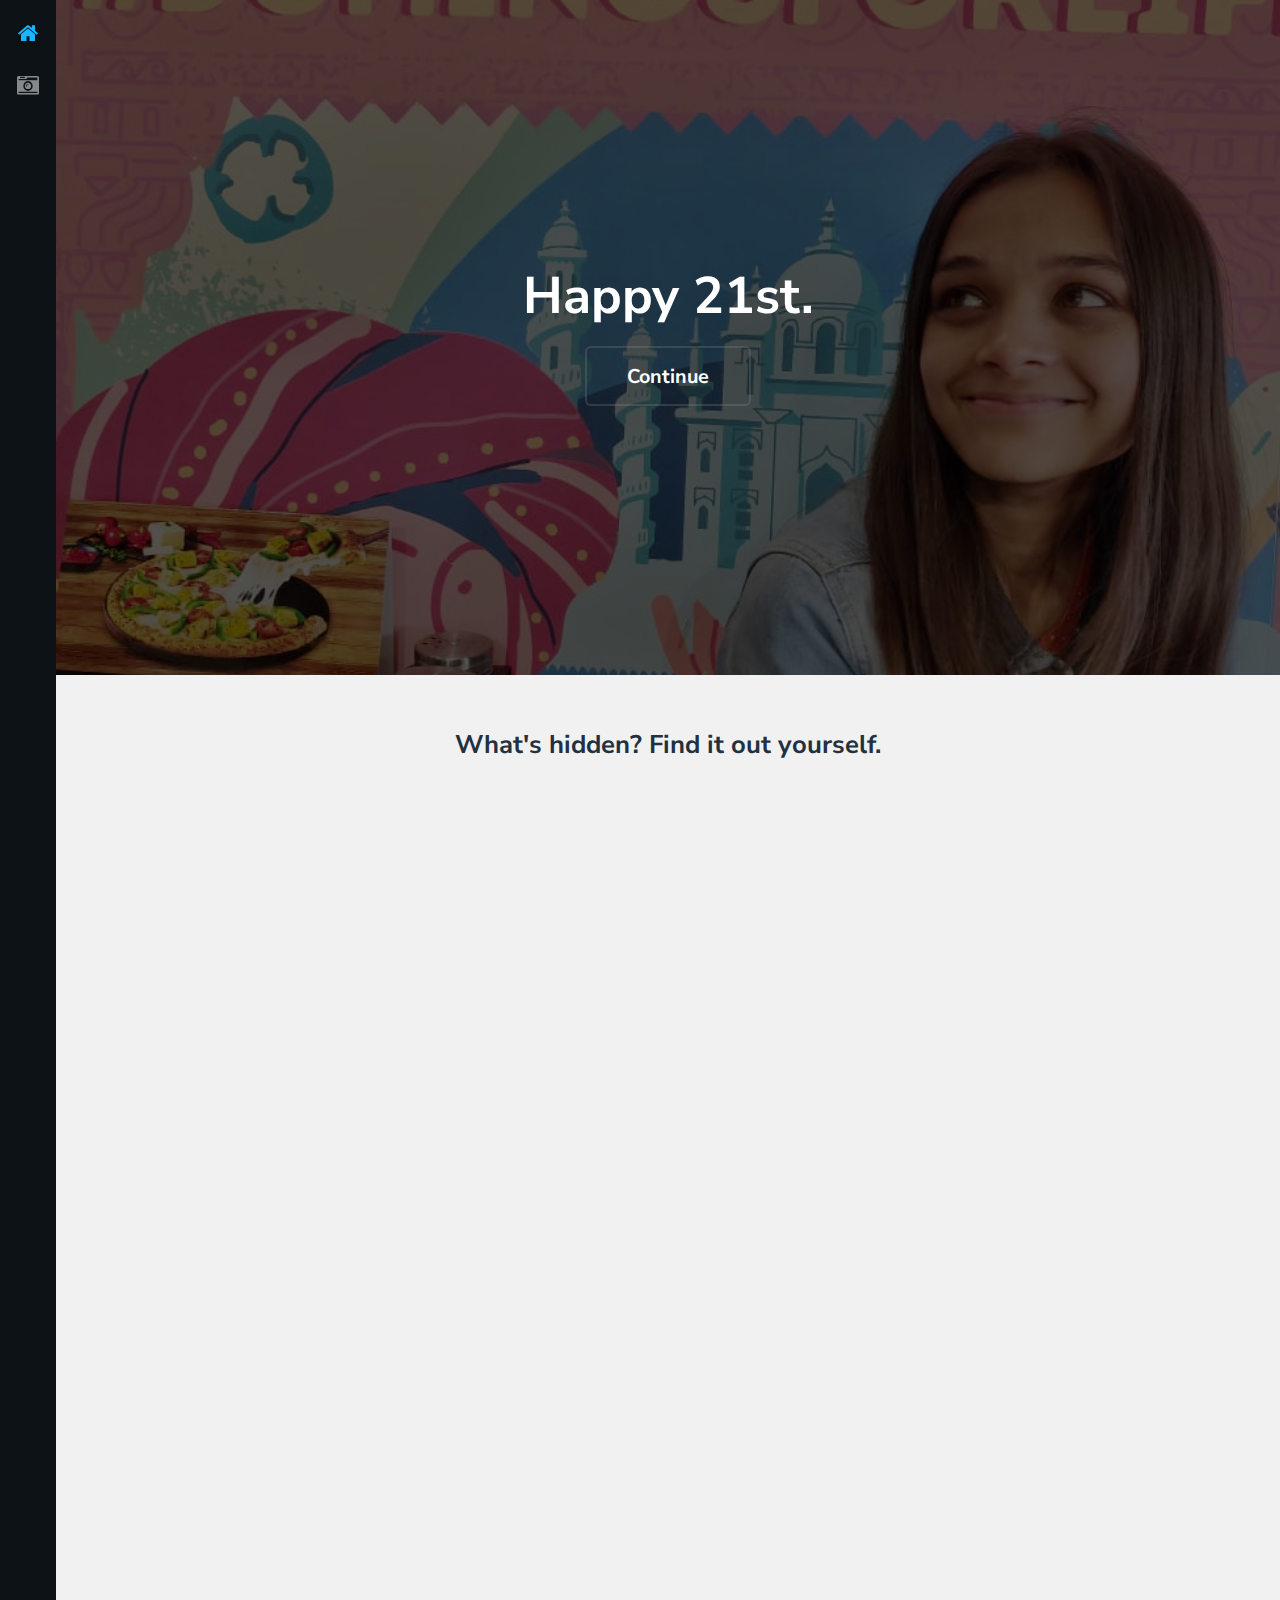
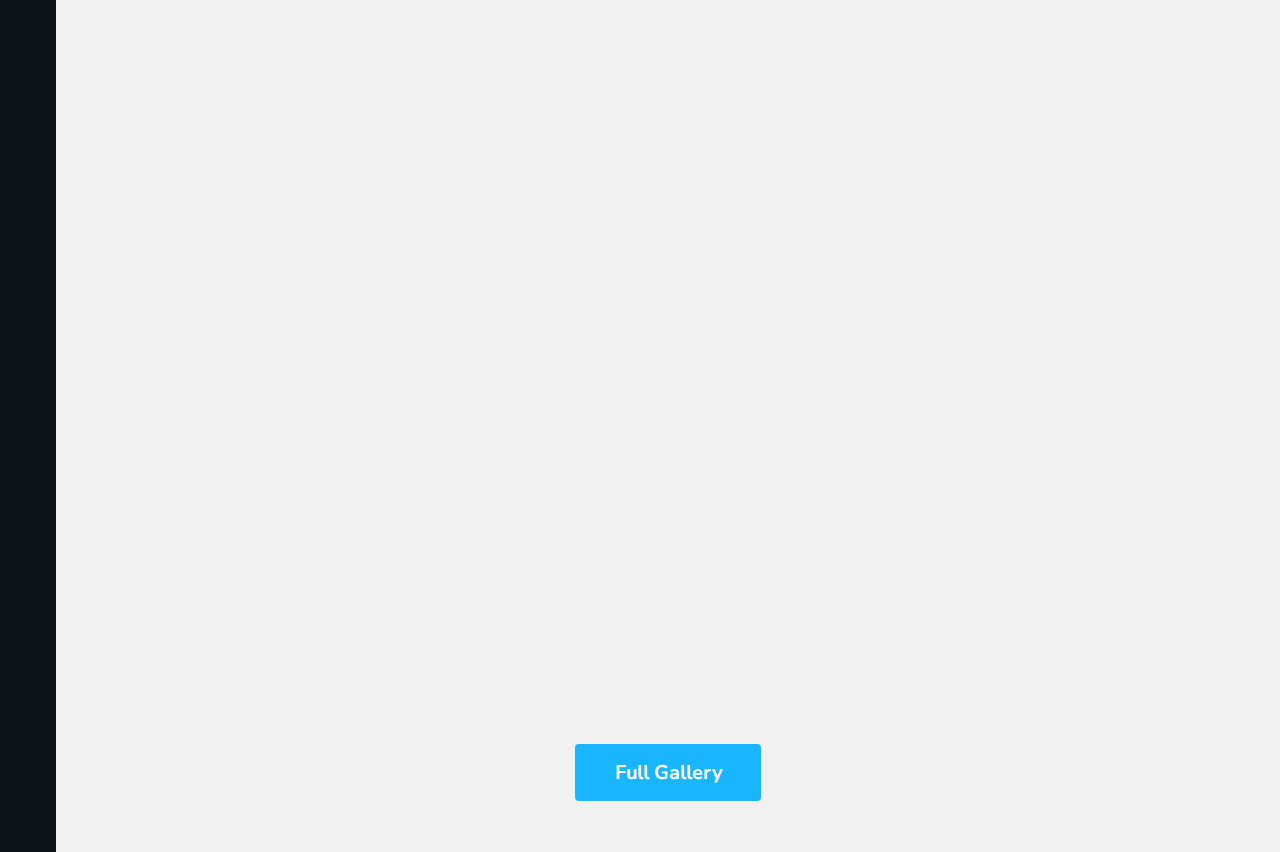
==== index.html @ ba91b530 "first commit" ====
<!DOCTYPE HTML>

<html>
	<head>
		<title>Happy 21st.</title>
		<meta charset="utf-8" />
		<meta name="viewport" content="width=device-width, initial-scale=1" />
		<link rel="stylesheet" href="assets/css/main.css" />
		
	</head>
	<body>
		<div class="page-wrap">

			<!-- Nav -->
				<nav id="nav">
					<ul>
						<li><a href="index.html" class="active"><span class="icon fa-home"></span></a></li>
						<li><a href="compact-gallery.html"><span class="icon fa-camera-retro"></span></a></li>
						<!--<li><a href="generic.html"><span class="icon fa-file-text-o"></span></a></li>-->
					</ul>
				</nav>

			<!-- Main -->
				<section id="main">

					<!-- Banner -->
						<section id="banner">
							<div class="inner">
								<h1>Happy 21st.</h1>
								
								<ul class="actions">
									<li><a href="#galleries" class="button alt scrolly big">Continue</a></li>
								</ul>
							</div>
						</section>

					<!-- Gallery -->
						<section id="galleries">

							
								<div class="gallery">
									<header class="special">
										<h2>What's hidden? Find it out yourself.</h2>
									</header>
									<div class="content">
                                    <!-- Photo Galleries
									    <div class="media">
											<div class="flip-card">
                                              <div class="flip-card-inner">
                                                <div class="flip-card-front">
                                                  <img src="d1.jpg">
                                                </div>
                                                <div class="flip-card-back">
                                                  <img src="s1.jpg">
                                                </div>
                                              </div>
                                            </div>
										</div>
										-->
										<div class="media"> 
										<div id="imageGallery"> 
                                            <div id="previous1"><img id="image1" src="d1.jpg" /></div> 
                                        </div> 
                                        </div>   
										
										<div class="media"> 
										<div id="imageGallery"> 
                                            <div id="previous2"><img id="image2" src="d2.jpg" /></div> 
                                        </div> 
                                        </div>  
                                        
										<div class="media"> 
										<div id="imageGallery"> 
                                            <div id="previous3"><img id="image3" src="d3.jpg" /></div> 
                                        </div> 
                                        </div>
                                        
										<div class="media"> 
										<div id="imageGallery"> 
                                            <div id="previous4"><img id="image4" src="d4.jpg" /></div> 
                                        </div> 
                                        </div>
                                        
									    <div class="media"> 
										<div id="imageGallery"> 
                                            <div id="previous5"><img id="image5" src="d5.jpg" /></div> 
                                        </div> 
                                        </div>
                                        
										<div class="media"> 
										<div id="imageGallery"> 
                                            <div id="previous6"><img id="image6" src="d6.jpg" /></div> 
                                        </div> 
                                        </div>
                                        
										<div class="media"> 
										<div id="imageGallery"> 
                                            <div id="previous7"><img id="image7" src="d7.jpg" /></div> 
                                        </div> 
                                        </div>
                                        
										<div class="media"> 
										<div id="imageGallery"> 
                                            <div id="previous8"><img id="image8" src="d8.jpg" /></div> 
                                        </div> 
                                        </div>
                                        
										<div class="media"> 
										<div id="imageGallery"> 
                                            <div id="previous9"><img id="image9" src="d9.jpg" /></div> 
                                        </div> 
                                        </div>
                                        
										<div class="media"> 
										<div id="imageGallery"> 
                                            <div id="previous10"><img id="image10" src="d10.jpg" /></div> 
                                        </div> 
                                        </div>
                                        
										<div class="media"> 
										<div id="imageGallery"> 
                                            <div id="previous11"><img id="image11" src="d11.jpg" /></div> 
                                        </div> 
                                        </div>
                                        
										<div class="media"> 
										<div id="imageGallery"> 
                                            <div id="previous12"><img id="image12" src="d12.jpg" /></div> 
                                        </div> 
                                        </div>
                                        
										<div class="media"> 
										<div id="imageGallery"> 
                                            <div id="previous13"><img id="image13" src="d13.jpg" /></div> 
                                        </div> 
                                        </div>
                                        
										<div class="media"> 
										<div id="imageGallery"> 
                                            <div id="previous14"><img id="image14" src="d14.jpg" /></div> 
                                        </div> 
                                        </div>
                                        
										<div class="media"> 
										<div id="imageGallery"> 
                                            <div id="previous15"><img id="image15" src="d15.jpg" /></div> 
                                        </div> 
                                        </div>
                                        
										<div class="media"> 
										<div id="imageGallery"> 
                                            <div id="previous16"><img id="image16" src="d16.jpg" /></div> 
                                        </div> 
                                        </div>
                                        
										<div class="media"> 
										<div id="imageGallery"> 
                                            <div id="previous17"><img id="image17" src="d17.jpg" /></div> 
                                        </div> 
                                        </div>
                                        
										<div class="media"> 
										<div id="imageGallery"> 
                                            <div id="previous18"><img id="image18" src="d18.jpg" /></div> 
                                        </div> 
                                        </div>
                                        
										<div class="media"> 
										<div id="imageGallery"> 
                                            <div id="previous19"><img id="image19" src="d19.jpg" /></div> 
                                        </div> 
                                        </div>
                                        
										<div class="media"> 
										<div id="imageGallery"> 
                                            <div id="previous20"><img id="image20" src="d20.jpg" /></div> 
                                        </div> 
                                        </div>
                                        
									</div>
									<footer>
										<a href="compact-gallery.html" class="button big">Full Gallery</a>
									</footer>
								</div>
						</section>
					
				</section>
		</div>

		<!-- Scripts -->
			<script src="assets/js/jquery.min.js"></script>
			<script src="assets/js/jquery.poptrox.min.js"></script>
			<script src="assets/js/jquery.scrolly.min.js"></script>
			<script src="assets/js/skel.min.js"></script>
			<script src="assets/js/util.js"></script>
			<script src="assets/js/main.js"></script>
			<script src="http://code.jquery.com/jquery-1.11.0.min.js"></script>

<script>
    $( document ).ready(function() {
        var images1 = [
            "d1.jpg",
            "s1.jpg",
        ];
        var imageIndex1 = 0;
        $("#previous1").on("click", function(){          
            imageIndex1 = (imageIndex1 + images1.length -1) % (images1.length);    
            $("#image1").attr('src', images1[imageIndex1]);
        });
        $("#image1").attr(images1[0]);
    });
    
    $( document ).ready(function() {
        var images2 = [
            "d2.jpg",
            "s2.jpg",
        ];
        var imageIndex2 = 0;
        $("#previous2").on("click", function(){          
            imageIndex2 = (imageIndex2 + images2.length -1) % (images2.length);    
            $("#image2").attr('src', images2[imageIndex2]);
        });
        $("#image2").attr(images2[0]);
    });
    
    
     $( document ).ready(function() {
        var images3 = [
            "d3.jpg",
            "s3.jpg",
        ];
        var imageIndex3 = 0;
        $("#previous3").on("click", function(){          
            imageIndex3 = (imageIndex3 + images3.length -1) % (images3.length);    
            $("#image3").attr('src', images3[imageIndex3]);
        });
        $("#image3").attr(images3[0]);
    });
    
     $( document ).ready(function() {
        var images4 = [
            "d4.jpg",
            "s4.jpg",
        ];
        var imageIndex4 = 0;
        $("#previous4").on("click", function(){          
            imageIndex4 = (imageIndex4 + images4.length -1) % (images4.length);    
            $("#image4").attr('src', images4[imageIndex4]);
        });
        $("#image4").attr(images4[0]);
    });
    
     $( document ).ready(function() {
        var images5 = [
            "d5.jpg",
            "s5.jpg",
        ];
        var imageIndex5 = 0;
        $("#previous5").on("click", function(){          
            imageIndex5 = (imageIndex5 + images5.length -1) % (images5.length);    
            $("#image5").attr('src', images5[imageIndex5]);
        });
        $("#image5").attr(images5[0]);
    });
    
     $( document ).ready(function() {
        var images6 = [
            "d6.jpg",
            "s6.jpg",
        ];
        var imageIndex6 = 0;
        $("#previous6").on("click", function(){          
            imageIndex6 = (imageIndex6 + images6.length -1) % (images6.length);    
            $("#image6").attr('src', images6[imageIndex6]);
        });
        $("#image6").attr(images6[0]);
    });
    
     $( document ).ready(function() {
        var images7 = [
            "d7.jpg",
            "s7.jpg",
        ];
        var imageIndex7 = 0;
        $("#previous7").on("click", function(){          
            imageIndex7 = (imageIndex7 + images7.length -1) % (images7.length);    
            $("#image7").attr('src', images7[imageIndex7]);
        });
        $("#image7").attr(images7[0]);
    });
    
     $( document ).ready(function() {
        var images8 = [
            "d8.jpg",
            "s8.jpg",
        ];
        var imageIndex8 = 0;
        $("#previous8").on("click", function(){          
            imageIndex8 = (imageIndex8 + images8.length -1) % (images8.length);    
            $("#image8").attr('src', images8[imageIndex8]);
        });
        $("#image8").attr(images8[0]);
    });
    
     $( document ).ready(function() {
        var images9 = [
            "d9.jpg",
            "s9.jpg",
        ];
        var imageIndex9 = 0;
        $("#previous9").on("click", function(){          
            imageIndex9 = (imageIndex9 + images9.length -1) % (images9.length);    
            $("#image9").attr('src', images9[imageIndex9]);
        });
        $("#image9").attr(images9[0]);
    });
    
    $( document ).ready(function() {
        var images10 = [
            "d10.jpg",
            "s10.jpg",
        ];
        var imageIndex10 = 0;
        $("#previous10").on("click", function(){          
            imageIndex10 = (imageIndex10 + images10.length -1) % (images10.length);    
            $("#image10").attr('src', images10[imageIndex10]);
        });
        $("#image10").attr(images10[0]);
    });
    
     $( document ).ready(function() {
        var images11 = [
            "d11.jpg",
            "s11.jpg",
        ];
        var imageIndex11 = 0;
        $("#previous11").on("click", function(){          
            imageIndex11 = (imageIndex11 + images11.length -1) % (images11.length);    
            $("#image11").attr('src', images11[imageIndex11]);
        });
        $("#image11").attr(images11[0]);
    });
    
    $( document ).ready(function() {
        var images12 = [
            "d12.jpg",
            "s12.jpg",
        ];
        var imageIndex12 = 0;
        $("#previous12").on("click", function(){          
            imageIndex12 = (imageIndex12 + images12.length -1) % (images12.length);    
            $("#image12").attr('src', images12[imageIndex12]);
        });
        $("#image12").attr(images12[0]);
    });
    
    $( document ).ready(function() {
        var images13 = [
            "d13.jpg",
            "s13.jpg",
        ];
        var imageIndex13 = 0;
        $("#previous13").on("click", function(){          
            imageIndex13 = (imageIndex13 + images13.length -1) % (images13.length);    
            $("#image13").attr('src', images13[imageIndex13]);
        });
        $("#image13").attr(images13[0]);
    });
    
    $( document ).ready(function() {
        var images14 = [
            "d14.jpg",
            "s14.jpg",
        ];
        var imageIndex14 = 0;
        $("#previous14").on("click", function(){          
            imageIndex14 = (imageIndex14 + images14.length -1) % (images14.length);    
            $("#image14").attr('src', images14[imageIndex14]);
        });
        $("#image14").attr(images14[0]);
    });
    
    $( document ).ready(function() {
        var images15 = [
            "d15.jpg",
            "s15.jpg",
        ];
        var imageIndex15 = 0;
        $("#previous15").on("click", function(){          
            imageIndex15 = (imageIndex15 + images15.length -1) % (images15.length);    
            $("#image15").attr('src', images15[imageIndex15]);
        });
        $("#image15").attr(images15[0]);
    });
    
    $( document ).ready(function() {
        var images15 = [
            "d15.jpg",
            "s15.jpg",
        ];
        var imageIndex15 = 0;
        $("#previous15").on("click", function(){          
            imageIndex15 = (imageIndex15 + images15.length -1) % (images15.length);    
            $("#image15").attr('src', images15[imageIndex15]);
        });
        $("#image15").attr(images15[0]);
    });
    
    $( document ).ready(function() {
        var images16 = [
            "d16.jpg",
            "s16.jpg",
        ];
        var imageIndex16 = 0;
        $("#previous16").on("click", function(){          
            imageIndex16 = (imageIndex16 + images16.length -1) % (images16.length);    
            $("#image16").attr('src', images16[imageIndex16]);
        });
        $("#image16").attr(images16[0]);
    });
    
    $( document ).ready(function() {
        var images17 = [
            "d17.jpg",
            "s17.jpg",
        ];
        var imageIndex17 = 0;
        $("#previous17").on("click", function(){          
            imageIndex17 = (imageIndex17 + images17.length -1) % (images17.length);    
            $("#image17").attr('src', images17[imageIndex17]);
        });
        $("#image17").attr(images17[0]);
    });
    
    $( document ).ready(function() {
        var images18 = [
            "d18.jpg",
            "s18.jpg",
        ];
        var imageIndex18 = 0;
        $("#previous18").on("click", function(){          
            imageIndex18 = (imageIndex18 + images18.length -1) % (images18.length);    
            $("#image18").attr('src', images18[imageIndex18]);
        });
        $("#image18").attr(images18[0]);
    });
    
    $( document ).ready(function() {
        var images19 = [
            "d19.jpg",
            "s19.jpg",
        ];
        var imageIndex19 = 0;
        $("#previous19").on("click", function(){          
            imageIndex19 = (imageIndex19 + images19.length -1) % (images19.length);    
            $("#image19").attr('src', images19[imageIndex19]);
        });
        $("#image19").attr(images19[0]);
    });
    
    $( document ).ready(function() {
        var images20 = [
            "d20.jpg",
            "s20.jpg",
        ];
        var imageIndex20 = 0;
        $("#previous20").on("click", function(){          
            imageIndex20 = (imageIndex20 + images20.length -1) % (images20.length);    
            $("#image20").attr('src', images20[imageIndex20]);
        });
        $("#image20").attr(images20[0]);
    });
    
    
</script>

	</body>
</html>
---- assets/css/main.css ----
@import url(font-awesome.min.css);
@import url("https://fonts.googleapis.com/css?family=Nunito+Sans:300,400,600");

/*
	Snapshot by TEMPLATED
	templated.co @templatedco
	Released for free under the Creative Commons Attribution 3.0 license (templated.co/license)
*/

/* Reset */

	html, body, div, span, applet, object, iframe, h1, h2, h3, h4, h5, h6, p, blockquote, pre, a, abbr, acronym, address, big, cite, code, del, dfn, em, img, ins, kbd, q, s, samp, small, strike, strong, sub, sup, tt, var, b, u, i, center, dl, dt, dd, ol, ul, li, fieldset, form, label, legend, table, caption, tbody, tfoot, thead, tr, th, td, article, aside, canvas, details, embed, figure, figcaption, footer, header, hgroup, menu, nav, output, ruby, section, summary, time, mark, audio, video {
		margin: 0;
		padding: 0;
		border: 0;
		font-size: 100%;
		font: inherit;
		vertical-align: baseline;
	}

	article, aside, details, figcaption, figure, footer, header, hgroup, menu, nav, section {
		display: block;
	}

	body {
		line-height: 1;
	}

	ol, ul {
		list-style: none;
	}

	blockquote, q {
		quotes: none;
	}

	blockquote:before, blockquote:after, q:before, q:after {
		content: '';
		content: none;
	}

	table {
		border-collapse: collapse;
		border-spacing: 0;
	}

	body {
		-webkit-text-size-adjust: none;
	}

/* Box Model */

	*, *:before, *:after {
		-moz-box-sizing: border-box;
		-webkit-box-sizing: border-box;
		box-sizing: border-box;
	}

/* Basic */

	@-ms-viewport {
		width: device-width;
	}

	body {
		-ms-overflow-style: scrollbar;
	}

	@media screen and (max-width: 480px) {

		html, body {
			min-width: 320px;
		}

	}

	body {
		background: #fff;
	}

		body.is-loading *, body.is-loading *:before, body.is-loading *:after {
			-moz-animation: none !important;
			-webkit-animation: none !important;
			-ms-animation: none !important;
			animation: none !important;
			-moz-transition: none !important;
			-webkit-transition: none !important;
			-ms-transition: none !important;
			transition: none !important;
		}

/* Type */

	body {
		background-color: #fff;
		color: #22313F;
	}

	body, input, select, textarea {
		font-family: "Nunito Sans", Arial, Helvetica, sans-serif;
		font-size: 13pt;
		font-weight: 300;
		line-height: 1.65;
	}

		@media screen and (max-width: 1680px) {

			body, input, select, textarea {
				font-size: 11pt;
			}

		}

		@media screen and (max-width: 1280px) {

			body, input, select, textarea {
				font-size: 11pt;
			}

		}

		@media screen and (max-width: 980px) {

			body, input, select, textarea {
				font-size: 11pt;
			}

		}

		@media screen and (max-width: 736px) {

			body, input, select, textarea {
				font-size: 12pt;
			}

		}

		@media screen and (max-width: 480px) {

			body, input, select, textarea {
				font-size: 12pt;
			}

		}

	a {
		text-decoration: underline;
		color: #19B5FE;
	}

		a:hover {
			text-decoration: none;
			color: #019be3;
		}

	strong, b {
		font-weight: 700;
	}

	em, i {
		font-style: italic;
	}

	p {
		margin: 0 0 2em 0;
	}

	h1, h2, h3, h4, h5, h6 {
		font-weight: 700;
		line-height: 1.5;
		margin: 0 0 1em 0;
	}

		h1 a, h2 a, h3 a, h4 a, h5 a, h6 a {
			color: inherit;
			text-decoration: none;
		}

	h1 {
		font-size: 2em;
	}

		@media screen and (max-width: 480px) {

			h1 {
				font-size: 1.5em;
			}

		}

	h2 {
		font-size: 1.75em;
	}

		@media screen and (max-width: 480px) {

			h2 {
				font-size: 1.4em;
			}

		}

	h3 {
		font-size: 1.35em;
	}

	h4 {
		font-size: 1.1em;
	}

	h5 {
		font-size: 0.9em;
	}

	h6 {
		font-size: 0.7em;
	}

	sub {
		font-size: 0.8em;
		position: relative;
		top: 0.5em;
	}

	sup {
		font-size: 0.8em;
		position: relative;
		top: -0.5em;
	}

	blockquote {
		border-left: solid 4px;
		font-style: italic;
		margin: 0 0 2em 0;
		padding: 0.5em 0 0.5em 2em;
	}

	code {
		border-radius: 4px;
		border: solid 1px;
		font-family: "Courier New", monospace;
		font-size: 0.9em;
		margin: 0 0.25em;
		padding: 0.25em 0.65em;
	}

	pre {
		-webkit-overflow-scrolling: touch;
		font-family: "Courier New", monospace;
		font-size: 0.9em;
		margin: 0 0 2em 0;
	}

		pre code {
			display: block;
			line-height: 1.75;
			padding: 1em 1.5em;
			overflow-x: auto;
		}

	hr {
		border: 0;
		border-bottom: solid 1px;
		margin: 2em 0;
	}

		hr.major {
			margin: 3em 0;
		}

	.align-left {
		text-align: left;
	}

	.align-center {
		text-align: center;
	}

	.align-right {
		text-align: right;
	}

/* Box */

	.box {
		border-radius: 4px;
		border: solid 1px rgba(144, 144, 144, 0.25);
		margin-bottom: 2em;
		padding: 1.5em;
	}

		.box > :last-child,
		.box > :last-child > :last-child,
		.box > :last-child > :last-child > :last-child {
			margin-bottom: 0;
		}

		.box.alt {
			border: 0;
			border-radius: 0;
			padding: 0;
		}

/* Button */

	input[type="submit"],
	input[type="reset"],
	input[type="button"],
	button,
	.button {
		-moz-appearance: none;
		-webkit-appearance: none;
		-ms-appearance: none;
		appearance: none;
		-moz-transition: background-color 0.2s ease-in-out, color 0.2s ease-in-out;
		-webkit-transition: background-color 0.2s ease-in-out, color 0.2s ease-in-out;
		-ms-transition: background-color 0.2s ease-in-out, color 0.2s ease-in-out;
		transition: background-color 0.2s ease-in-out, color 0.2s ease-in-out;
		background: #19B5FE;
		color: #FFF;
		border-radius: 4px;
		border: 0;
		cursor: pointer;
		display: inline-block;
		font-weight: 700;
		height: 2.85em;
		line-height: 2.95em;
		padding: 0 1.5em;
		text-align: center;
		text-decoration: none;
		white-space: nowrap;
	}

		input[type="submit"].active,
		input[type="reset"].active,
		input[type="button"].active,
		button.active,
		.button.active {
			color: #FFF;
			background: #22313F;
		}

			input[type="submit"].active:hover,
			input[type="reset"].active:hover,
			input[type="button"].active:hover,
			button.active:hover,
			.button.active:hover {
				color: #FFF;
				background: #22313F;
			}

		input[type="submit"]:hover,
		input[type="reset"]:hover,
		input[type="button"]:hover,
		button:hover,
		.button:hover {
			color: #FFF;
			background: #019be3;
		}

		input[type="submit"].alt,
		input[type="reset"].alt,
		input[type="button"].alt,
		button.alt,
		.button.alt {
			background: none;
			box-shadow: 0 0 0 2px rgba(144, 144, 144, 0.25);
		}

			input[type="submit"].alt:hover,
			input[type="reset"].alt:hover,
			input[type="button"].alt:hover,
			button.alt:hover,
			.button.alt:hover {
				background: rgba(144, 144, 144, 0.075);
				box-shadow: 0 0 0 2px rgba(144, 144, 144, 0.25);
			}

		input[type="submit"].icon,
		input[type="reset"].icon,
		input[type="button"].icon,
		button.icon,
		.button.icon {
			padding-left: 1.35em;
		}

			input[type="submit"].icon:before,
			input[type="reset"].icon:before,
			input[type="button"].icon:before,
			button.icon:before,
			.button.icon:before {
				margin-right: 0.5em;
			}

		input[type="submit"].fit,
		input[type="reset"].fit,
		input[type="button"].fit,
		button.fit,
		.button.fit {
			display: block;
			margin: 0 0 1em 0;
			width: 100%;
		}

		input[type="submit"].small,
		input[type="reset"].small,
		input[type="button"].small,
		button.small,
		.button.small {
			font-size: 0.8em;
		}

		input[type="submit"].big,
		input[type="reset"].big,
		input[type="button"].big,
		button.big,
		.button.big {
			font-size: 1.35em;
			padding: 0 2em;
		}

		input[type="submit"].disabled, input[type="submit"]:disabled,
		input[type="reset"].disabled,
		input[type="reset"]:disabled,
		input[type="button"].disabled,
		input[type="button"]:disabled,
		button.disabled,
		button:disabled,
		.button.disabled,
		.button:disabled {
			-moz-pointer-events: none;
			-webkit-pointer-events: none;
			-ms-pointer-events: none;
			pointer-events: none;
			opacity: 0.25;
		}

		@media screen and (max-width: 480px) {

			input[type="submit"],
			input[type="reset"],
			input[type="button"],
			button,
			.button {
				padding: 0;
			}

		}

/* Contact */

	#contact {
		display: -ms-flexbox;
		-ms-flex-pack: justify;
		display: -moz-flex;
		display: -webkit-flex;
		display: -ms-flex;
		display: flex;
		-moz-flex-wrap: wrap;
		-webkit-flex-wrap: wrap;
		-ms-flex-wrap: wrap;
		flex-wrap: wrap;
		-moz-justify-content: space-between;
		-webkit-justify-content: space-between;
		-ms-justify-content: space-between;
		justify-content: space-between;
		background: #ececec;
	}

		#contact form {
			margin: 0;
		}

		#contact .icons {
			margin-bottom: 1em;
		}

		#contact .column {
			padding: 3.5em 0 1.5em 0;
			padding-left: 3.5em;
			padding-right: 3.5em;
			width: 50%;
		}

			#contact .column.social {
				background: #e6e6e6;
			}

			@media screen and (max-width: 980px) {

				#contact .column {
					padding: 2em 0 0.1em 0;
					padding-left: 2em;
					padding-right: 2em;
				}

			}

			@media screen and (max-width: 736px) {

				#contact .column {
					width: 100%;
				}

			}

			@media screen and (max-width: 480px) {

				#contact .column {
					padding: 1em 0 0.1em 0;
					padding-left: 1em;
					padding-right: 1em;
				}

			}

/* Form */

	form {
		margin: 0 0 2em 0;
	}

		form .field {
			margin-bottom: 1.5em;
		}

			form .field.half {
				display: inline-block;
				width: 48%;
			}

				form .field.half.first {
					margin-right: 2.5%;
				}

		@media screen and (max-width: 980px) {

			form .field.half {
				display: block;
				width: 100%;
			}

				form .field.half.first {
					margin-right: 0;
				}

		}

	label {
		display: block;
		font-size: 0.9em;
		font-weight: 700;
		margin: 0 0 1em 0;
	}

	input[type="text"],
	input[type="password"],
	input[type="email"],
	select,
	textarea {
		-moz-appearance: none;
		-webkit-appearance: none;
		-ms-appearance: none;
		appearance: none;
		border-radius: 4px;
		border: solid 1px rgba(25, 181, 254, 0.25);
		color: inherit;
		display: block;
		outline: 0;
		padding: 0 1em;
		text-decoration: none;
		width: 100%;
	}

		input[type="text"]:invalid,
		input[type="password"]:invalid,
		input[type="email"]:invalid,
		select:invalid,
		textarea:invalid {
			box-shadow: none;
		}

		input[type="text"]:active, input[type="text"]:focus,
		input[type="password"]:active,
		input[type="password"]:focus,
		input[type="email"]:active,
		input[type="email"]:focus,
		select:active,
		select:focus,
		textarea:active,
		textarea:focus {
			border: solid 1px #19B5FE;
		}

	.select-wrapper {
		text-decoration: none;
		display: block;
		position: relative;
	}

		.select-wrapper:before {
			-moz-osx-font-smoothing: grayscale;
			-webkit-font-smoothing: antialiased;
			font-family: FontAwesome;
			font-style: normal;
			font-weight: normal;
			text-transform: none !important;
		}

		.select-wrapper:before {
			content: '\f078';
			display: block;
			height: 2.75em;
			line-height: 2.75em;
			pointer-events: none;
			position: absolute;
			right: 0;
			text-align: center;
			top: 0;
			width: 2.75em;
		}

		.select-wrapper select::-ms-expand {
			display: none;
		}

	input[type="text"],
	input[type="password"],
	input[type="email"],
	select {
		height: 2.75em;
	}

	textarea {
		padding: 0.75em 1em;
	}

	input[type="checkbox"],
	input[type="radio"] {
		-moz-appearance: none;
		-webkit-appearance: none;
		-ms-appearance: none;
		appearance: none;
		display: block;
		float: left;
		margin-right: -2em;
		opacity: 0;
		width: 1em;
		z-index: -1;
	}

		input[type="checkbox"] + label,
		input[type="radio"] + label {
			text-decoration: none;
			cursor: pointer;
			display: inline-block;
			font-size: 1em;
			font-weight: 300;
			padding-left: 2.4em;
			padding-right: 0.75em;
			position: relative;
		}

			input[type="checkbox"] + label:before,
			input[type="radio"] + label:before {
				-moz-osx-font-smoothing: grayscale;
				-webkit-font-smoothing: antialiased;
				font-family: FontAwesome;
				font-style: normal;
				font-weight: normal;
				text-transform: none !important;
			}

			input[type="checkbox"] + label:before,
			input[type="radio"] + label:before {
				border-radius: 4px;
				border: solid 1px;
				content: '';
				display: inline-block;
				height: 1.65em;
				left: 0;
				line-height: 1.58125em;
				position: absolute;
				text-align: center;
				top: 0;
				width: 1.65em;
			}

		input[type="checkbox"]:checked + label:before,
		input[type="radio"]:checked + label:before {
			content: '\f00c';
		}

	input[type="checkbox"] + label:before {
		border-radius: 4px;
	}

	input[type="radio"] + label:before {
		border-radius: 100%;
	}

	::-webkit-input-placeholder {
		opacity: 1.0;
		color: rgba(34, 49, 63, 0.25);
	}

	:-moz-placeholder {
		opacity: 1.0;
		color: rgba(34, 49, 63, 0.25);
	}

	::-moz-placeholder {
		opacity: 1.0;
		color: rgba(34, 49, 63, 0.25);
	}

	:-ms-input-placeholder {
		opacity: 1.0;
		color: rgba(34, 49, 63, 0.25);
	}

	.formerize-placeholder {
		opacity: 1.0;
		color: rgba(34, 49, 63, 0.25);
	}

/* Gallery */

	@-moz-keyframes gallery {
		100% {
			opacity: 1;		}
	}

	@-webkit-keyframes gallery {
		100% {
			opacity: 1;		}
	}

	@-ms-keyframes gallery {
		100% {
			opacity: 1;		}
	}

	@keyframes gallery {
		100% {
			opacity: 1;		}
	}

	.gallery {
		padding: 3.5em;
		position: relative;
		overflow: hidden;
		min-height: 37em;
	}

		@media screen and (max-width: 980px) {

			.gallery {
				padding: 2em;
				min-height: 20em;
			}

				.gallery header h2 {
					margin-bottom: 1em;
				}

		}

		@media screen and (max-width: 480px) {

			.gallery {
				padding: 1em;
			}

		}

		.gallery header {
			display: -ms-flexbox;
			-ms-flex-pack: justify;
			display: -moz-flex;
			display: -webkit-flex;
			display: -ms-flex;
			display: flex;
			-moz-flex-wrap: wrap;
			-webkit-flex-wrap: wrap;
			-ms-flex-wrap: wrap;
			flex-wrap: wrap;
			-moz-justify-content: space-between;
			-webkit-justify-content: space-between;
			-ms-justify-content: space-between;
			justify-content: space-between;
		}

			.gallery header.special {
				-moz-justify-content: center;
				-webkit-justify-content: center;
				-ms-justify-content: center;
				justify-content: center;
			}

			@media screen and (max-width: 736px) {

				.gallery header {
					display: block;
				}

			}

			@media screen and (max-width: 480px) {

				.gallery header h2 {
					margin-bottom: .5em;
				}

			}

		.gallery footer {
			text-align: center;
			margin-top: 4em;
		}

		.gallery .content {
			display: -ms-flexbox;
			display: -moz-flex;
			display: -webkit-flex;
			display: -ms-flex;
			display: flex;
			-moz-flex-wrap: wrap;
			-webkit-flex-wrap: wrap;
			-ms-flex-wrap: wrap;
			flex-wrap: wrap;
			-moz-justify-content: -moz-flex-start;
			-webkit-justify-content: -webkit-flex-start;
			-ms-justify-content: -ms-flex-start;
			justify-content: flex-start;
		}

			.gallery .content .media {
				-moz-animation: gallery 0.75s ease-out 0.4s forwards;
				-webkit-animation: gallery 0.75s ease-out 0.4s forwards;
				-ms-animation: gallery 0.75s ease-out 0.4s forwards;
				animation: gallery 0.75s ease-out 0.4s forwards;
				margin-bottom: 0;
				overflow: hidden;
				opacity: 0;
				position: relative;
				width: 25%;
			}

				.gallery .content .media a {
					display: block;
				}

				.gallery .content .media img {
					-moz-transition: -moz-transform 0.2s ease-in-out;
					-webkit-transition: -webkit-transform 0.2s ease-in-out;
					-ms-transition: -ms-transform 0.2s ease-in-out;
					transition: transform 0.2s ease-in-out;
					max-width: 100%;
					height: auto;
					vertical-align: middle;
				}

				.gallery .content .media:hover img {
					-moz-transform: scale(1.075);
					-webkit-transform: scale(1.075);
					-ms-transform: scale(1.075);
					transform: scale(1.075);
				}

				@media screen and (max-width: 736px) {

					.gallery .content .media {
						width: 50%;
					}

				}

				@media screen and (max-width: 480px) {

					.gallery .content .media {
						width: 100%;
					}

				}

/* Icon */

	.icon {
		text-decoration: none;
		border-bottom: none;
		position: relative;
	}

		.icon:before {
			-moz-osx-font-smoothing: grayscale;
			-webkit-font-smoothing: antialiased;
			font-family: FontAwesome;
			font-style: normal;
			font-weight: normal;
			text-transform: none !important;
		}

		.icon > .label {
			display: none;
		}

/* Image */

	.image {
		border: 0;
		display: inline-block;
		position: relative;
	}

		.image img {
			display: block;
		}

		.image.left, .image.right {
			max-width: 40%;
		}

			.image.left img, .image.right img {
				width: 100%;
			}

			@media screen and (max-width: 480px) {

				.image.left, .image.right {
					max-width: 100%;
					width: 100%;
				}

			}

		.image.left {
			float: left;
			margin: 0 1.5em 1em 0;
			top: 0.25em;
		}

			@media screen and (max-width: 480px) {

				.image.left {
					float: none;
					margin: 0 0 1em 0;
				}

			}

		.image.right {
			float: right;
			margin: 0 0 1em 1.5em;
			top: 0.25em;
		}

			@media screen and (max-width: 480px) {

				.image.right {
					float: none;
					margin: 0 0 1em 0;
				}

			}

		.image.fit {
			display: block;
			margin: 0 0 2em 0;
			width: 100%;
		}

			.image.fit img {
				width: 100%;
			}

		.image.special {
			border: solid 1px rgba(144, 144, 144, 0.25);
			padding: 1em;
		}

		.image.main {
			display: block;
			margin: 0 0 3em 0;
			width: 100%;
		}

			.image.main img {
				width: 100%;
			}

/* List */

	ol {
		list-style: decimal;
		margin: 0 0 2em 0;
		padding-left: 1.25em;
	}

		ol li {
			padding-left: 0.25em;
		}

	ul {
		list-style: disc;
		margin: 0 0 2em 0;
		padding-left: 1em;
	}

		ul li {
			padding-left: 0.5em;
		}

		ul.alt {
			list-style: none;
			padding-left: 0;
		}

			ul.alt li {
				border-top: solid 1px;
				padding: 0.5em 0;
			}

				ul.alt li:first-child {
					border-top: 0;
					padding-top: 0;
				}

		ul.tabs {
			list-style: none;
			padding-left: 0;
		}

			ul.tabs li {
				display: inline-block;
			}

				ul.tabs li:first-child {
					padding: 0;
				}

				@media screen and (max-width: 736px) {

					ul.tabs li {
						display: block;
						margin: 0 0 .25em 0;
						padding: 0;
					}

						ul.tabs li .button {
							width: 100%;
						}

				}

			@media screen and (max-width: 480px) {

				ul.tabs {
					margin-bottom: 1em;
				}

			}

		ul.icons {
			cursor: default;
			list-style: none;
			padding-left: 0;
		}

			ul.icons li {
				display: inline-block;
				padding: 0 1em 0 0;
			}

				ul.icons li:last-child {
					padding-right: 0;
				}

				ul.icons li .icon:before {
					font-size: 2em;
				}

		ul.actions {
			cursor: default;
			list-style: none;
			padding-left: 0;
		}

			ul.actions li {
				display: inline-block;
				padding: 0 1em 0 0;
				vertical-align: middle;
			}

				ul.actions li:last-child {
					padding-right: 0;
				}

			ul.actions.small li {
				padding: 0 0.5em 0 0;
			}

			ul.actions.vertical li {
				display: block;
				padding: 1em 0 0 0;
			}

				ul.actions.vertical li:first-child {
					padding-top: 0;
				}

				ul.actions.vertical li > * {
					margin-bottom: 0;
				}

			ul.actions.vertical.small li {
				padding: 0.5em 0 0 0;
			}

				ul.actions.vertical.small li:first-child {
					padding-top: 0;
				}

			ul.actions.fit {
				display: table;
				margin-left: -1em;
				padding: 0;
				table-layout: fixed;
				width: calc(100% + 1em);
			}

				ul.actions.fit li {
					display: table-cell;
					padding: 0 0 0 1em;
				}

					ul.actions.fit li > * {
						margin-bottom: 0;
					}

				ul.actions.fit.small {
					margin-left: -0.5em;
					width: calc(100% + 0.5em);
				}

					ul.actions.fit.small li {
						padding: 0 0 0 0.5em;
					}

			@media screen and (max-width: 480px) {

				ul.actions {
					margin: 0 0 2em 0;
				}

					ul.actions li {
						padding: 1em 0 0 0;
						display: block;
						text-align: center;
						width: 100%;
					}

						ul.actions li:first-child {
							padding-top: 0;
						}

						ul.actions li > * {
							width: 100%;
							margin: 0 !important;
						}

							ul.actions li > *.icon:before {
								margin-left: -2em;
							}

					ul.actions.small li {
						padding: 0.5em 0 0 0;
					}

						ul.actions.small li:first-child {
							padding-top: 0;
						}

			}

	dl {
		margin: 0 0 2em 0;
	}

		dl dt {
			display: block;
			font-weight: 700;
			margin: 0 0 1em 0;
		}

		dl dd {
			margin-left: 2em;
		}

/* Section/Article */

	section.special, article.special {
		text-align: center;
	}

	section .inner, article .inner {
		padding: 3.5em 0 1.5em 0;
		padding-left: 3.5em;
		padding-right: 3.5em;
	}

		@media screen and (max-width: 980px) {

			section .inner, article .inner {
				padding: 2em 0 0.1em 0;
				padding-right: 2em;
				padding-left: 2em;
			}

		}

		@media screen and (max-width: 480px) {

			section .inner, article .inner {
				padding: 1em 0 0.1em 0;
				padding-right: 1em;
				padding-left: 1em;
			}

		}

	section .columns, article .columns {
		display: -ms-flexbox;
		display: -moz-flex;
		display: -webkit-flex;
		display: -ms-flex;
		display: flex;
		-moz-flex-wrap: wrap;
		-webkit-flex-wrap: wrap;
		-ms-flex-wrap: wrap;
		flex-wrap: wrap;
		-moz-justify-content: space-between;
		-webkit-justify-content: space-between;
		-ms-justify-content: space-between;
		justify-content: space-between;
	}

		section .columns.double .column, article .columns.double .column {
			width: 48%;
		}

			@media screen and (max-width: 980px) {

				section .columns.double .column, article .columns.double .column {
					width: 100%;
				}

			}

	header p {
		position: relative;
		margin: 0 0 1.5em 0;
	}

	header h2 + p {
		font-size: 1.25em;
		margin-top: -1em;
	}

	header h3 + p {
		font-size: 1.1em;
		margin-top: -0.8em;
	}

	header h4 + p,
	header h5 + p,
	header h6 + p {
		font-size: 0.9em;
		margin-top: -0.6em;
	}

/* Table */

	.table-wrapper {
		-webkit-overflow-scrolling: touch;
		overflow-x: auto;
	}

	table {
		margin: 0 0 2em 0;
		width: 100%;
	}

		table tbody tr {
			border: solid 1px;
			border-left: 0;
			border-right: 0;
		}

		table td {
			padding: 0.75em 0.75em;
		}

		table th {
			font-size: 0.9em;
			font-weight: 700;
			padding: 0 0.75em 0.75em 0.75em;
			text-align: left;
		}

		table thead {
			border-bottom: solid 2px;
		}

		table tfoot {
			border-top: solid 2px;
		}

		table.alt {
			border-collapse: separate;
		}

			table.alt tbody tr td {
				border: solid 1px;
				border-left-width: 0;
				border-top-width: 0;
			}

				table.alt tbody tr td:first-child {
					border-left-width: 1px;
				}

			table.alt tbody tr:first-child td {
				border-top-width: 1px;
			}

			table.alt thead {
				border-bottom: 0;
			}

			table.alt tfoot {
				border-top: 0;
			}

/* Wrapper */

	.page-wrap {
		display: -ms-flexbox;
		display: -moz-flex;
		display: -webkit-flex;
		display: -ms-flex;
		display: flex;
		-moz-flex-wrap: nowrap;
		-webkit-flex-wrap: nowrap;
		-ms-flex-wrap: nowrap;
		flex-wrap: nowrap;
		-moz-justify-content: -moz-flex-start;
		-webkit-justify-content: -webkit-flex-start;
		-ms-justify-content: -ms-flex-start;
		justify-content: flex-start;
	}

	.wrapper {
		position: relative;
	}

		.wrapper > .inner {
			margin: 0 auto;
			width: 60em;
		}

		@media screen and (max-width: 1280px) {

			.wrapper > .inner {
				width: 65em;
			}

		}

		@media screen and (max-width: 980px) {

			.wrapper > .inner {
				width: 100%;
			}

		}

/* Header */

	#header {
		font-weight: 700;
	}

/* Menu */

	#nav {
		background: #0d1217;
		z-index: 10002;
		position: relative;
		width: 4em;
	}

		#nav ul {
			list-style: none;
			margin: 0;
			padding: 0;
			position: fixed;
			top: 1em;
			left: 0;
		}

			#nav ul li {
				padding: 0;
				width: 3.75em;
				text-align: Center;
				margin-bottom: 1em;
			}

				#nav ul li a {
					color: rgba(255, 255, 255, 0.5);
					text-decoration: none;
					font-size: 1.5em;
				}

					#nav ul li a:hover {
						color: white;
					}

					#nav ul li a.active {
						color: #19B5FE;
					}

				@media screen and (max-width: 736px) {

					#nav ul li {
						width: 3.4em;
					}

				}

/* Banner */

	body.is-loading #banner > .inner {
		opacity: 0;
		-moz-transform: translateY(1em);
		-webkit-transform: translateY(1em);
		-ms-transform: translateY(1em);
		transform: translateY(1em);
	}

	#banner {
		display: -ms-flexbox;
		-ms-flex-pack: center;
		-ms-flex-align: center;
		padding: 8em 0 6em 0;
		-moz-align-items: center;
		-webkit-align-items: center;
		-ms-align-items: center;
		align-items: center;
		display: -moz-flex;
		display: -webkit-flex;
		display: -ms-flex;
		display: flex;
		-moz-justify-content: center;
		-webkit-justify-content: center;
		-ms-justify-content: center;
		justify-content: center;
		min-height: 75vh;
		height: 75vh;
		position: relative;
		background: #000;
		background-image: url(../../images/banner.jpg);
		background-size: cover;
		background-attachment: fixed;
		background-repeat: no-repeat;
		background-position: center;
		text-align: center;
		color: #FFF;
	}

		#banner:before {
			-moz-transition: opacity 3s ease;
			-webkit-transition: opacity 3s ease;
			-ms-transition: opacity 3s ease;
			transition: opacity 3s ease;
			-moz-transition-delay: 0.25s;
			-webkit-transition-delay: 0.25s;
			-ms-transition-delay: 0.25s;
			transition-delay: 0.25s;
			content: '';
			display: block;
			background-color: #000;
			height: 100%;
			left: 0;
			opacity: 0.65;
			position: absolute;
			top: 0;
			width: 100%;
			z-index: 1;
		}

		#banner .inner {
			-moz-transform: none;
			-webkit-transform: none;
			-ms-transform: none;
			transform: none;
			-moz-transition: opacity 1s ease, transform 1s ease;
			-webkit-transition: opacity 1s ease, transform 1s ease;
			-ms-transition: opacity 1s ease, transform 1s ease;
			transition: opacity 1s ease, transform 1s ease;
			position: relative;
			opacity: 1;
			z-index: 3;
			padding: 0 2em;
		}

		#banner h1 {
			font-size: 4em;
			line-height: 1em;
			margin: 0 0 0.5em 0;
			padding: 0;
			color: #FFF;
		}

		#banner p {
			font-size: 1.5em;
			margin-bottom: 1.75em;
		}

		#banner a {
			color: #FFF;
			text-decoration: none;
		}

		@media screen and (max-width: 1280px) {

			#banner h1 {
				font-size: 3.5em;
			}

		}

		@media screen and (max-width: 736px) {

			#banner {
				background-attachment: scroll;
			}

				#banner h1 {
					font-size: 2.25em;
				}

				#banner p {
					font-size: 1.25em;
				}

		}

/* Main */

	#main {
		background: #f1f1f1;
		width: 100%;
	}

		#main #header {
			background: #e6e6e6;
			padding: 1.15em 3.5em;
			text-align: right;
		}

			#main #header h1 {
				margin: 0;
				font-size: 1em;
			}

			@media screen and (max-width: 980px) {

				#main #header {
					padding: 1.15em 2em;
				}

			}

			@media screen and (max-width: 736px) {

				#main #header {
					text-align: center;
				}

			}

/* Footer */

	#footer {
		padding: 4em 0 2em 0;
		background: #f2f2f2;
	}

		#footer .copyright {
			color: #bfbfbf;
			font-size: 0.9em;
			margin: 0 0 2em 0;
			padding: 0 1em;
			text-align: center;
		}

		@media screen and (max-width: 736px) {

			#footer {
				padding: 3em 0 1em 0;
			}

		}
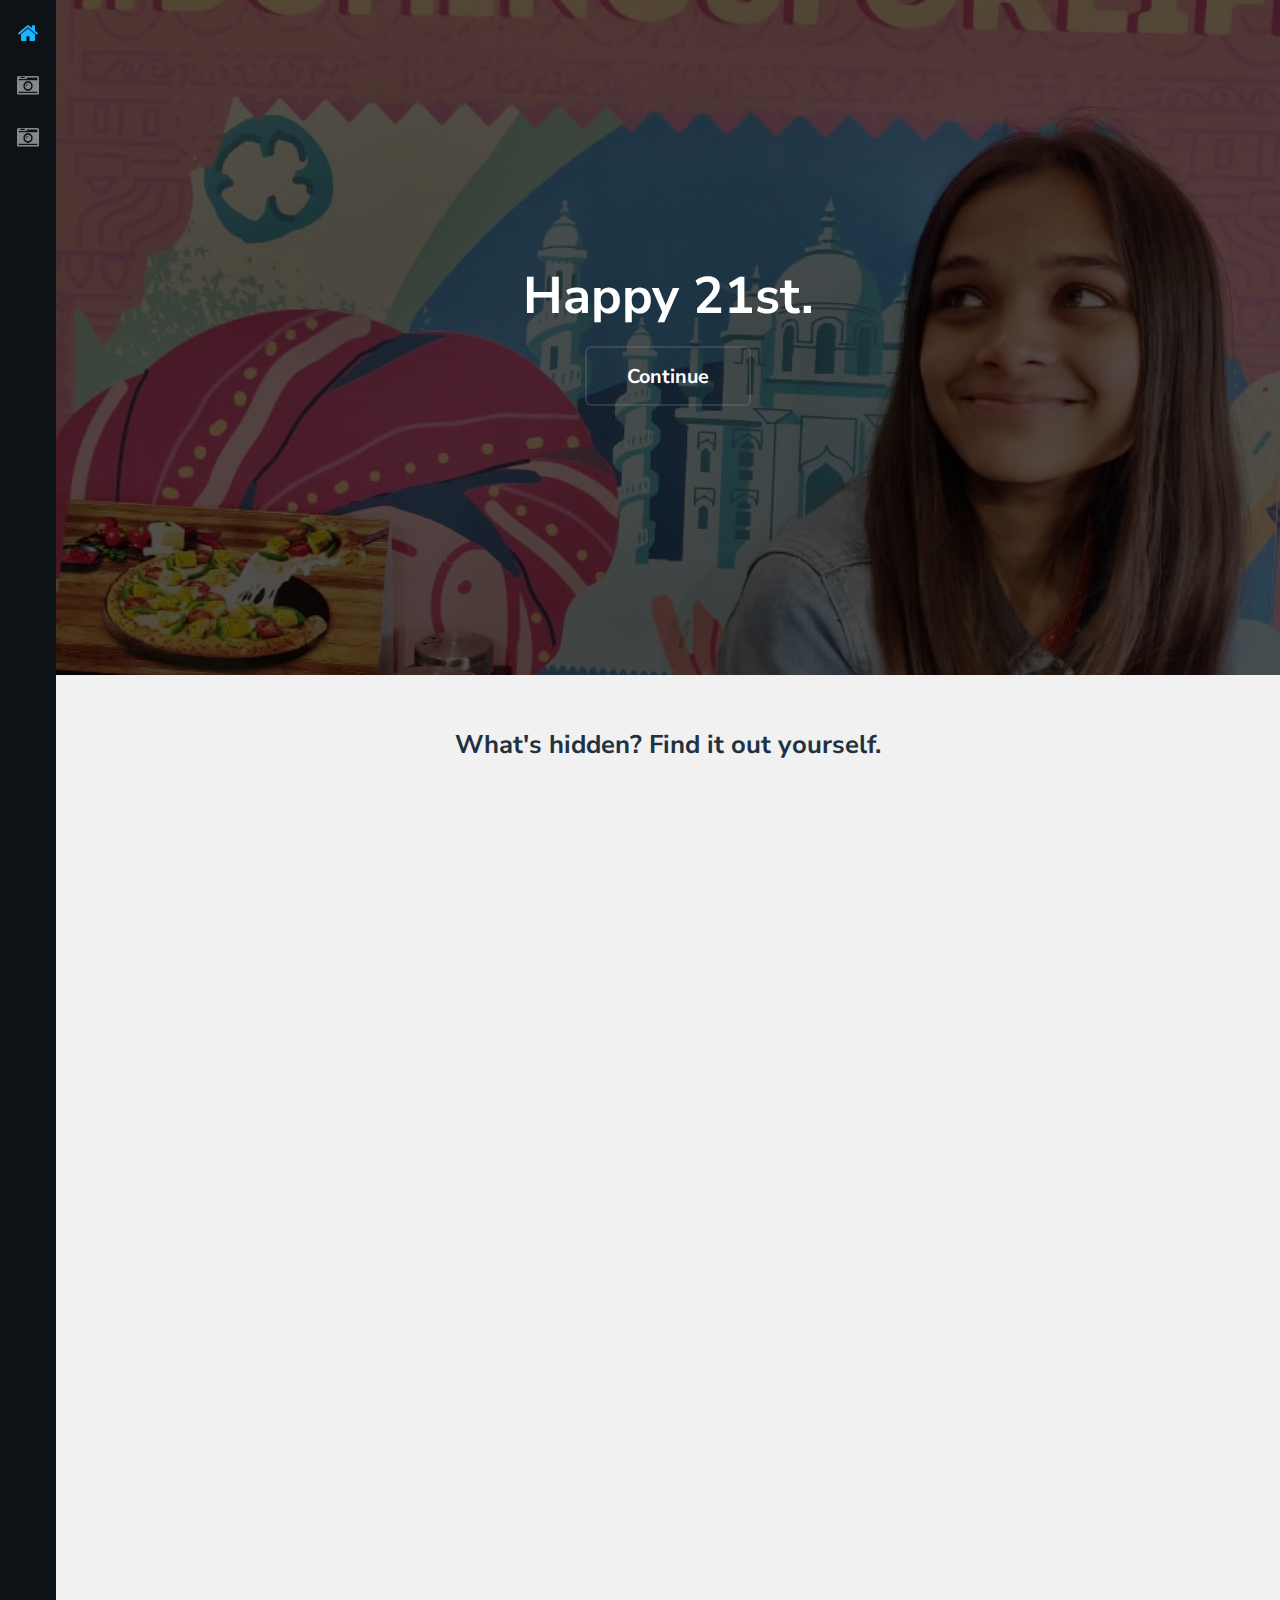
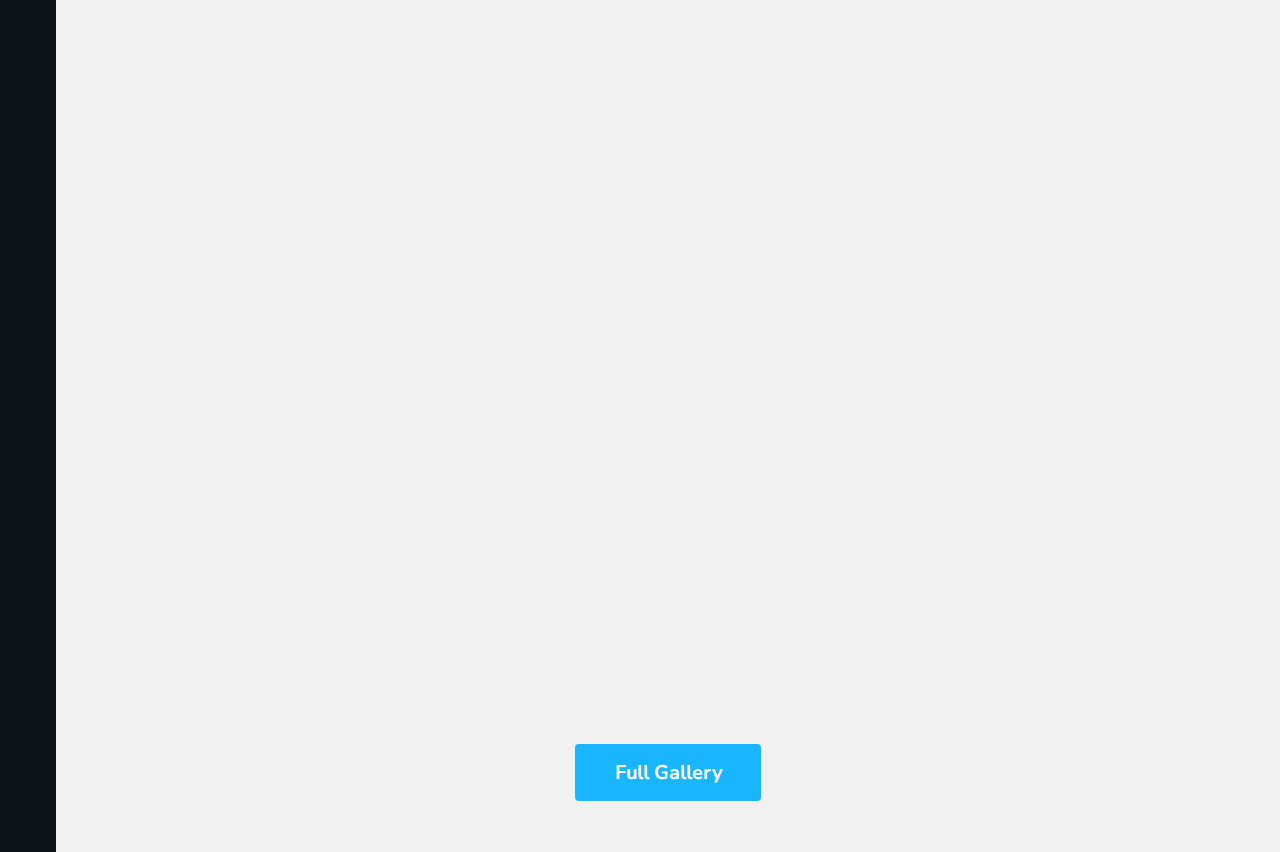
==== commit 0a3551d6: "first commit" ====
--- a/index.html
+++ b/index.html
@@ -16,7 +16,7 @@
 					<ul>
 						<li><a href="index.html" class="active"><span class="icon fa-home"></span></a></li>
 						<li><a href="compact-gallery.html"><span class="icon fa-camera-retro"></span></a></li>
-						<!--<li><a href="generic.html"><span class="icon fa-file-text-o"></span></a></li>-->
+						<li><a href="gallery.html"><span class="icon fa-camera-retro"></span></a></li>
 					</ul>
 				</nav>
 
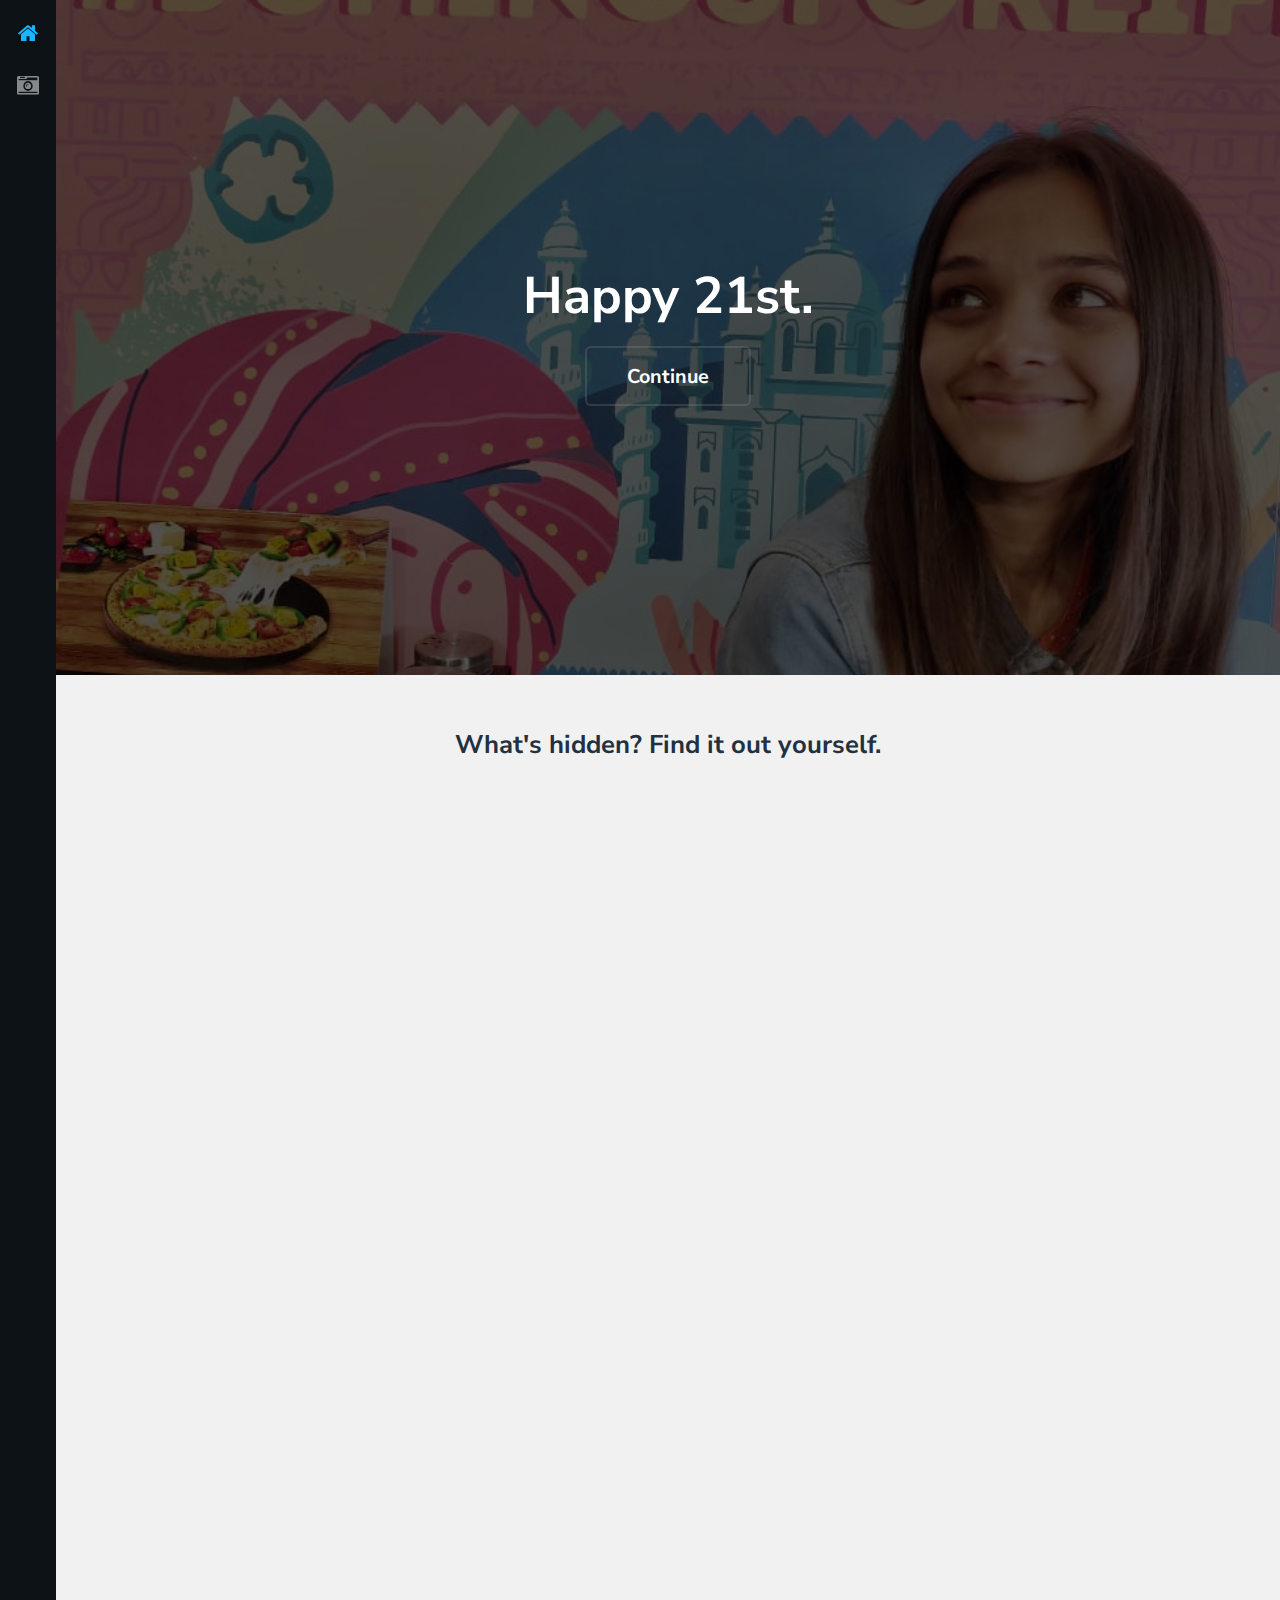
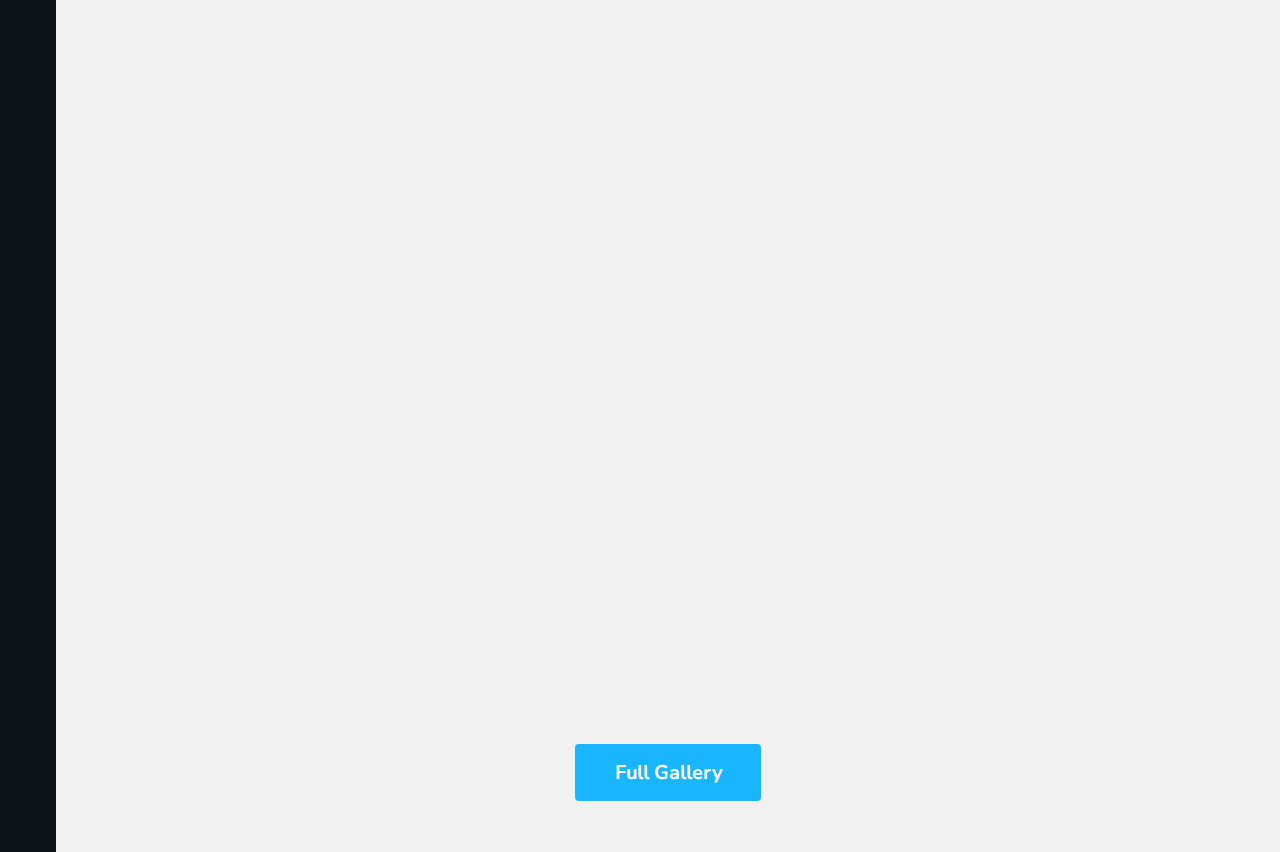
==== commit 33e2a5df: "first commit" ====
--- a/index.html
+++ b/index.html
@@ -15,7 +15,7 @@
 				<nav id="nav">
 					<ul>
 						<li><a href="index.html" class="active"><span class="icon fa-home"></span></a></li>
-						<li><a href="compact-gallery.html"><span class="icon fa-camera-retro"></span></a></li>
+						<!-- <li><a href="compact-gallery.html"><span class="icon fa-camera-retro"></span></a></li> -->
 						<li><a href="gallery.html"><span class="icon fa-camera-retro"></span></a></li>
 					</ul>
 				</nav>
@@ -179,7 +179,7 @@
                                         
 									</div>
 									<footer>
-										<a href="compact-gallery.html" class="button big">Full Gallery</a>
+										<a href="gallery.html" class="button big">Full Gallery</a>
 									</footer>
 								</div>
 						</section>
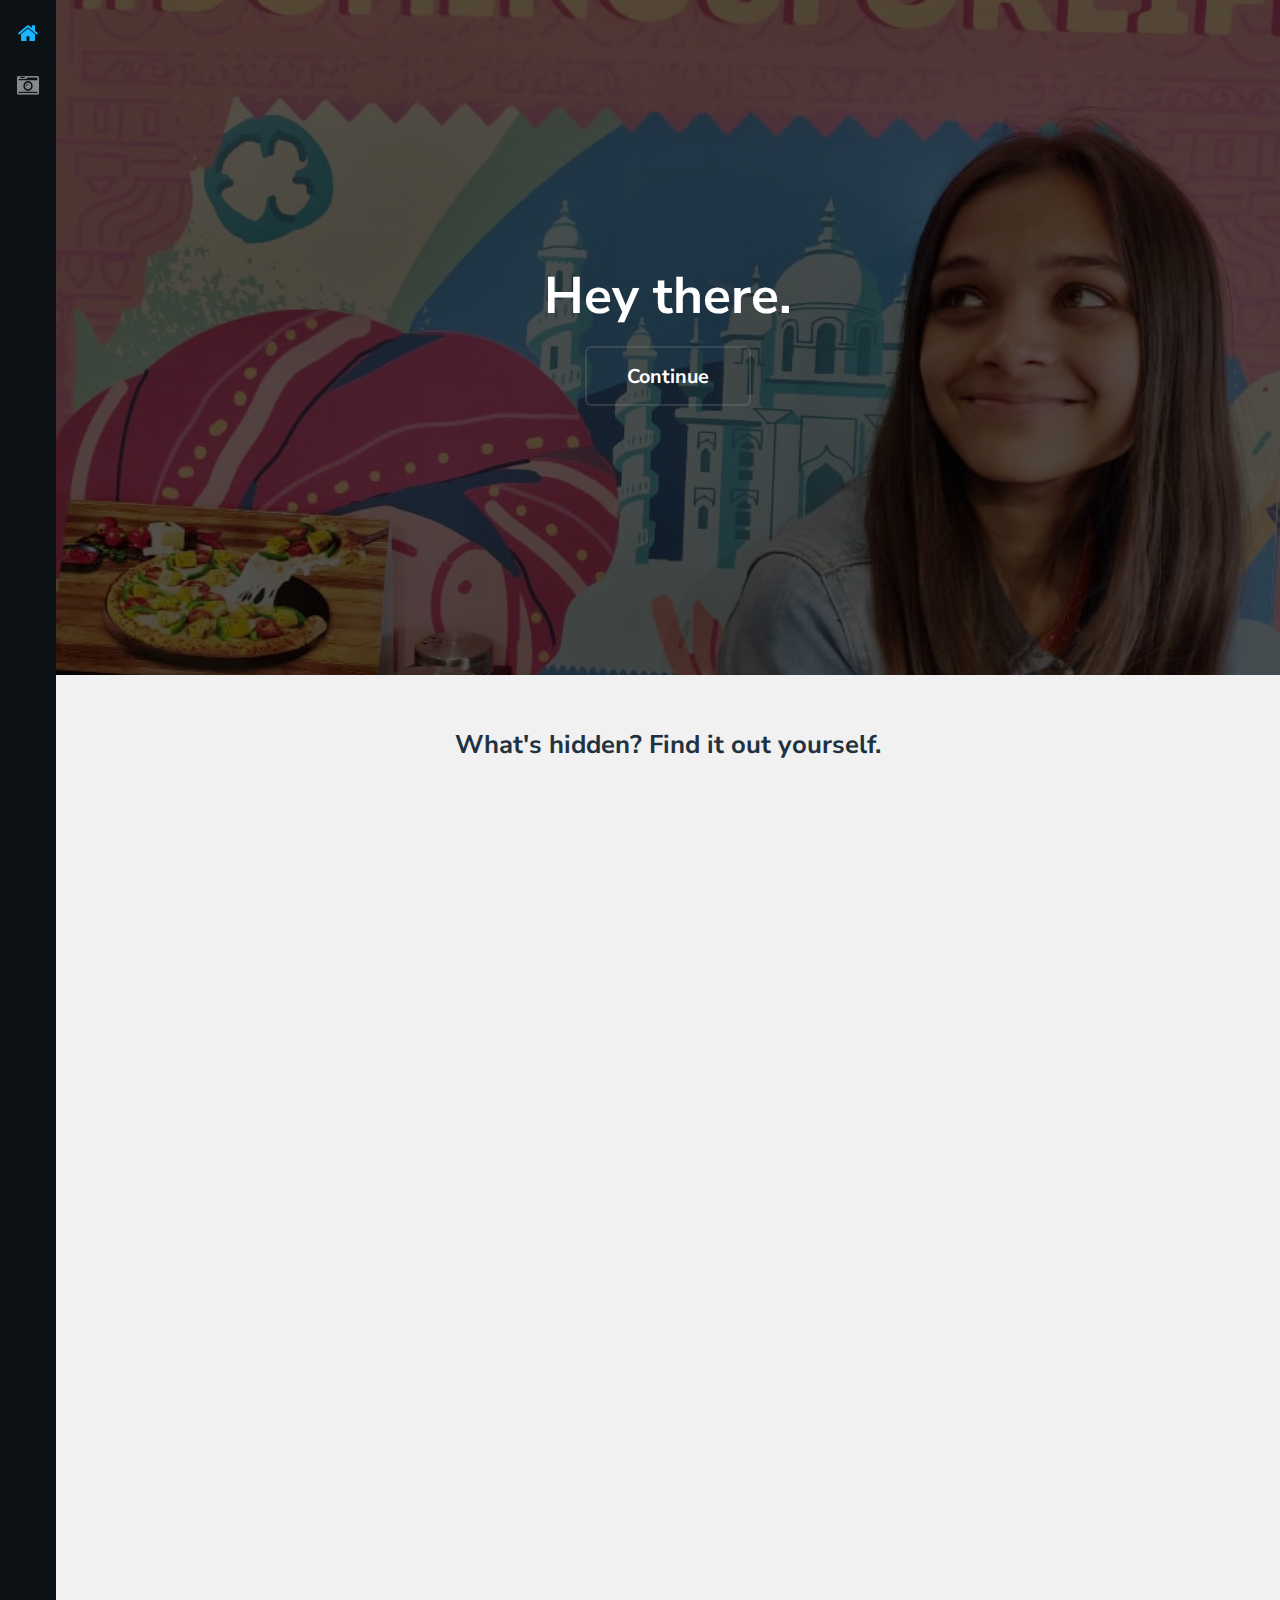
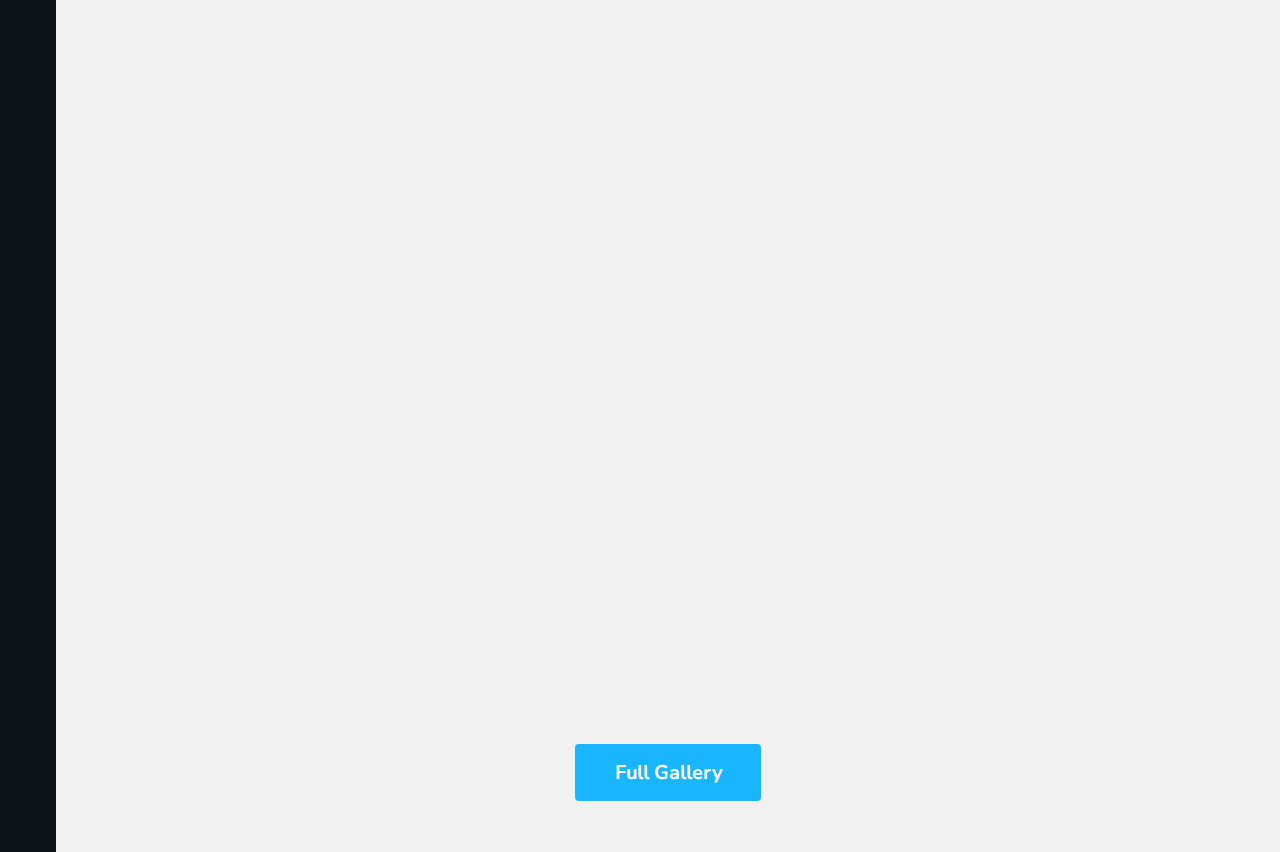
==== commit 9d7d7cd9: "Update index.html" ====
--- a/index.html
+++ b/index.html
@@ -2,7 +2,7 @@
 
 <html>
 	<head>
-		<title>Happy 21st.</title>
+		<title>Hey there.</title>
 		<meta charset="utf-8" />
 		<meta name="viewport" content="width=device-width, initial-scale=1" />
 		<link rel="stylesheet" href="assets/css/main.css" />
@@ -15,7 +15,7 @@
 				<nav id="nav">
 					<ul>
 						<li><a href="index.html" class="active"><span class="icon fa-home"></span></a></li>
-						<!-- <li><a href="compact-gallery.html"><span class="icon fa-camera-retro"></span></a></li> -->
+						
 						<li><a href="gallery.html"><span class="icon fa-camera-retro"></span></a></li>
 					</ul>
 				</nav>
@@ -26,7 +26,7 @@
 					<!-- Banner -->
 						<section id="banner">
 							<div class="inner">
-								<h1>Happy 21st.</h1>
+								<h1>Hey there.</h1>
 								
 								<ul class="actions">
 									<li><a href="#galleries" class="button alt scrolly big">Continue</a></li>
@@ -475,4 +475,4 @@
 </script>
 
 	</body>
-</html>+</html>
